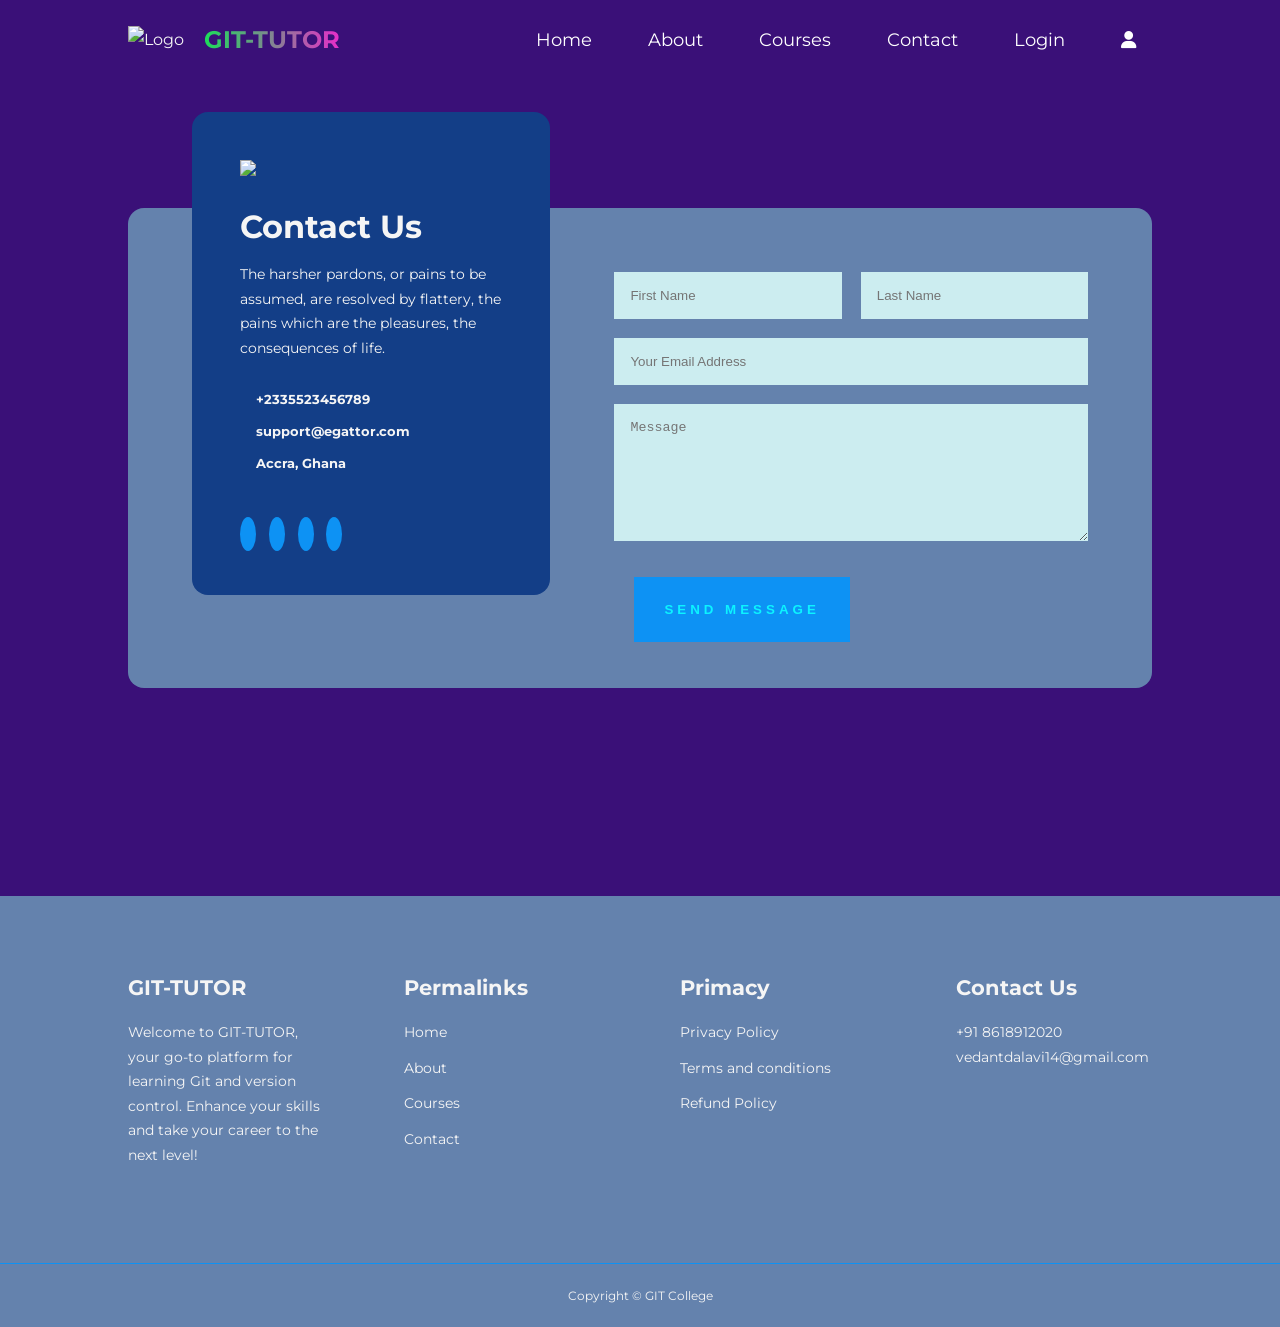
==== contact.html @ 20870d92 "New Project" ====
<!DOCTYPE html>
<html lang="en">

<head>
    <meta charset="UTF-8">
    <meta name="viewport" content="width=device-width, initial-scale=1.0">
    <title>GIT-TUTOR</title>

    <!-- ICONSCOUT CDN -->
    <link rel="stylesheet" href="https://cdnjs.cloudflare.com/ajax/libs/font-awesome/6.6.0/css/all.min.css">
    <link rel="stylesheet" href="https://unicons.iconscout.com/release/v4.0.8/css/line.css">
    <link rel="preconnect" href="https://fonts.googleapis.com">
    <link rel="preconnect" href="https://fonts.gstatic.com" crossorigin>
    <link href="https://fonts.googleapis.com/css2?family=Montserrat:ital,wght@0,100..900;1,100..900&display=swap"rel="stylesheet">

    <link rel="stylesheet" href="index.css">
    <link rel="stylesheet" href="contact.css">
    <link rel="icon" href="logo.png">

</head>

<body>
    <!--===  START OF NAV BAR  ===-->
    <nav>
        <div class="container nav__container">
    
            <a href="index.html" class="logo-container">
                <img src="logo.png" alt="Logo" class="logo">
                <h4>GIT-TUTOR</h4>
            </a>
    
            <ul class="nav__menu" id="nav-menu">
                <li>
                    <a href="index.html" class="nav-link">Home</a>
                </li>
                <li>
                    <a href="about.html" class="nav-link">About</a>
                </li>
                <li>
                    <a href="login1.html" class="nav-link">Courses</a>
                </li>
                <li>
                    <a href="contact.html" class="nav-link">Contact</a>
                </li>
                <li>
                    <a href="login1.html" class="nav-link">Login</a>
                </li>
                <li>
                    <a href="profile.html" class="nav-link">
                        <i class="fa-solid fa-user"></i> 
                    </a>
                </li>
            </ul>
    
            <button id="open-menu-btn" class="menu-btn"><i class="fa-solid fa-bars"></i></button>
            <button id="close-menu-btn" class="menu-btn"><i class="fa-solid fa-xmark"></i></button>
        </div>
    </nav>
    <!--===  END OF NAV BAR  ===-->

    <section class="contact">
        <div class="container contact__container">

            <aside class="contact__aside">
                <div class="aside__image">
                    <img src="contact.png">
                </div>
                <h2>Contact Us</h2>
                <p>
                    The harsher pardons, or pains to be assumed, are resolved by flattery, the pains which are the pleasures, the consequences of life.
                </p>        
                <ul class="contact__details">
                    <li>
                        <i class="uil uil-phone-times"></i>       
                            <h5>+2335523456789</h5>       
                    </li>       
                    <li>       
                        <i class="uil uil-envelope"></i>       
                        <h5>support@egattor.com</h5>
                    </li>
                    <li>
                        <i class="uil uil-location-point"></i>
                        <h5>Accra, Ghana</h5>
                    </li>
                </ul>

                <ul class="contact__socials">
                    <li> <a href="https://facebook.com"><i class="uil uil-facebook-f"></i></a> </li>       
                    <li> <a href="https://instagram.com"><i class="uil uil-instagram"></i></a> </li>          
                    <li> <a href="https://twitter.com"><i class="uil uil-twitter"></i></a> </li>          
                    <li> <a href="https://linkedin.com"><i class="uil uil-linkedin-alt"></i></a> </li>
                </ul>
            </aside>

            <form action="https://formspree.io/f/xjkvyyja" method="post" class="contact__form">
                <div class="form__name">
                    <input type="text" name="First Name" placeholder="First Name" required>
                    <input type="text" name="Last Name" placeholder="Last Name" required>
                </div>
            
                <input type="email" name="Email Address" placeholder="Your Email Address" required>
                <textarea name="Message" rows="7" placeholder="Message" required></textarea>
                <button type="submit" class="btn btn-primary">Send Message</button>
            </form>

        </div>
    </section>


    
<footer>
    <div class="container footer__container">

        <div class="footer__1">
            <a href="index.html" class="footer__logo">
                <h4>GIT-TUTOR</h4>
            </a>
            <p>
                Welcome to GIT-TUTOR, your go-to platform for learning Git and version control. Enhance your skills and take your career to the next level!
            </p>
        </div>

        <div class="footer__2">
            <h4>Permalinks</h4>
            <ul class="permalinks">
                <li><a href="index.html">Home</a></li>
                <li><a href="about.html">About</a></li>
                <li><a href="courses.html">Courses</a></li>
                <li><a href="contact.html">Contact</a></li>
            </ul>
        </div>

        <div class="footer__3">
            <h4>Primacy</h4>
            <ul class="privacy">
                <li><a href="#">Privacy Policy</a></li>
                <li><a href="#">Terms and conditions</a></li>
                <li><a href="#">Refund Policy</a></li>
            </ul>
        </div>

        <div class="footer__4">
            <h4>Contact Us</h4>
            <div>
                <p>+91 8618912020</p>
                <p>vedantdalavi14@gmail.com</p>
            </div>

            <ul class="footer__socials">
                <li><a href="#"><i class="uil uil-facebook-f"></i></a></li>
                <li><a href="#"><i class="uil uil-instagram-alt"></i></a></li>
                <li><a href="#"><i class="uil uil-twitter"></i></a></li>
                <li><a href="#"><i class="uil uil-linkedin-alt"></i></a></li>
            </ul>
        </div>
    </div>
    
    <div class="footer__copyright">
        <small>Copyright &copy; GIT College</small>
    </div>
</footer>


<script src="main.js"> </script>
</body>

</html>
---- index.css ----
* {
    margin: 0;
    padding: 0;
    border: 0;
    outline: 0;
    text-decoration: none;
    list-style: none;
    box-sizing: border-box;
}


  



:root {
    --color-primary: #133E87;
    --color-success: #00bf8e;
    --color-warning: #f7c94b;
    --color-danger: #f75842;
    --color-danger-variant: rgba(247, 88, 66, 0.4);
    --color-white: #F5F5F5;
    --color-light: rgba(255, 255, 255, 0.7);
    --color-black: #000;
    --color-bg: #ccedf0;
    --color-bg1:  #6482AD;
    --color-bg3: #3A1078;
    --color-bg2: #0D92F4;
    --container-width-lg: 80%;
    --container-width-md: 90%;
    --container-width-sm: 94%;
    --transition: all 400ms ease;
}

body {
    font-family: "Montserrat";
    line-height: 1.7;
    color: var(--color-white);
    background: var(--color-bg3);
    /* transition: background 0.2s linear; */
}

.container {
    width: var(--container-width-lg);
    margin: 0 auto;
}

section {
    padding: 6rem 0;
}

section h2 {
    text-align: center;
    margin-bottom: 4rem;
}

h1,
h2,
h3,
h4,
h5 {
    line-height: 1.2;
}

h1 {
    font-size: 2.4rem;
}

h2 {
    font-size: 2rem;
}


h3 {
    font-size: 1.6rem;
}



h4 {
    font-size: 1.3rem;
}


a {
    color: var(--color-white);
}

img {
    width: 100%;
    display: block;
    object-fit: cover;
}

.btn {
    background: var(--color-bg2);
    position: relative;
    display: inline-block;
    padding: 25px 30px;
    margin: 40px 0;
    color: #0cf3ff;
    text-decoration: none;
    text-transform: uppercase;
    transition: 0.5s;
    letter-spacing: 4px;
    overflow: hidden;
    margin-right: 50px;
    transition: var(--transition);
    font-weight: bold;
    margin: 0 0 35px 20px;
}

a span {
    position: absolute;
    display: block;
}

a span:nth-child(1) {
    top: 0;
    left: 0;
    width: 100%;
    height: 2px;
    background: linear-gradient(90deg, transparent,#ff6ec7);
    animation: animate1 1s linear infinite;
}

a span:nth-child(2) {
    top: -100%;
    right: 0;
    width: 2px;
    height: 100%;
    background: linear-gradient(180deg, transparent,#ff6ec7);
    animation: animate2 1s linear infinite;
    animation-delay: 0.25s;
}

a span:nth-child(3) {
    bottom: 0;
    right: 0;
    width: 100%;
    height: 2px;
    background: linear-gradient(270deg, transparent, #ff6ec7);
    animation: animate3 1s linear infinite;
    animation-delay: 0.50s;
}

a span:nth-child(4) {
    bottom: -100%;
    left: 0;
    width: 2px;
    height: 100%;
    background: linear-gradient(360deg, transparent, #ff6ec7);
    animation: animate4 1s linear infinite;
    animation-delay: 0.75s;
}

@keyframes animate1 {
    0% {
        left: -100%;
    }

    50%,
    100% {
        left: 100%;
    }
}

@keyframes animate2 {
    0% {
        top: -100%;
    }

    50%,
    100% {
        top: 100%;
    }
}

@keyframes animate3 {
    0% {
        right: -100%;
    }

    50%,
    100% {
        right: 100%;
    }
}

@keyframes animate4 {
    0% {
        bottom: -100%;
    }

    50%,
    100% {
        bottom: 100%;
    }
}

.btn:hover {

    background: transparent;

    /* color: var(--color-white);
    border-color: var(--color-white); */
    background: #ff6ec7;
    color: #000;
    box-shadow: 0 0 5px #ff6ec7, 0 0 25px #ff6ec7, 0 0 50px #ff6ec7, 0 0 200px #ff6ec7;
    -webkit-box-reflect: below 1px linear-gradient(transparent, #0005);
}

.btn:active {

    background: transparent;

    /* color: var(--color-white);
    border-color: var(--color-white); */
    background: #ff6ec7;
    color: #000;
    box-shadow: 0 0 5px #ff6ec7, 0 0 25px #ff6ec7, 0 0 50px #ff6ec7, 0 0 200px #ff6ec7;
    -webkit-box-reflect: below 1px linear-gradient(transparent, #0005);
}

/* .btn-primary {
    background: var(--color-danger);
    color: var(--color-white);
} */


nav {
    background: transparent;
    width: 100vw;
    height: 5rem;
    position: fixed;
    top: 0;
    z-index: 11;
}

#app {
    overflow: hidden;
    touch-action: pan-up;
}

#app canvas {
    display: block;
    position: fixed;
    z-index: -1;
    top: 0;
    position: absolute;
}

.window-scroll {
    background: var(--color-primary);
    box-shadow: 0 1rem 2rem rgba(0, 0, 0, 0.2);
}

.logo-container {
    display: flex; /* Align items horizontally */
    align-items: center; /* Vertically centers items */
    text-decoration: none; /* Remove underline on link */
    
}

/* Style for the logo */
.logo {
    width: 70px; /* Adjust width as needed */
    height: auto;
    margin-right: 6px; /* Spacing between logo and text */
}

/* Style for the text */
.logo-container h4 {
    font-size: 1.5rem; /* Adjust font size if necessary */
    font-weight: bold;
    background: linear-gradient(270deg, #ff0066, #ffcc00, #e82dc9, #1cdd59);
    background-size: 300% 300%;
    background-clip: text;
    -webkit-text-fill-color: transparent;
    animation: gradientAnimation 5s ease infinite;

}

@keyframes gradientAnimation {
    0% {
        background-position: 0% 50%;
    }
    100% {
        background-position: 100% 50%;
    }
}

.nav__container::before {
    content: '';
    position: absolute;
    top: 0;
    left: -100%;
    width: 100%;
    height: 100%;
    background: linear-gradient(90deg, transparent, rgba(255, 255, 255, .4), transparent);
    transition: .5s;
}
.nav__container:hover::before {
    left: 100%;
}

.nav__container {
    height: 100%;
    display: flex;
    justify-content: space-between;
    align-items: center;
}

.nav__menu {

    display: flex;

    align-items: center;

    gap: 1.5rem;
    position: relative; 
    /* linear-gradient: (155deg,#00fffc,#eee); */
    

}

.nav__menu li {
    margin: 0rem 1rem;
    position: relative;
    display: flex;
    align-items: center;
    flex-direction: column;
    /* Stack icon and text */
}

.nav-link {
    color: white;
    text-decoration: none;
    /* opacity: 0; */
    /* Hide text initially */
    transition: .3s;
    font-family: "Montserrat";
    font-size: 1.1rem;

}
.nav__menu a:hover {
    color: var(--color-danger);
}
.menu-btn {
    display: none;
    background: none;
    border: none;
    color: white;
    cursor: pointer;
    font-size: 1.5rem;
    transition: transform 0.3s ease;
}

.menu-btn:hover {
    transform: scale(1.1);
    /* Slightly enlarge on hover */
}

header {
    position: relative;
    top: 5rem;
    overflow: hidden;
    height: 70vh;
    margin-bottom: 5rem;
}

.header__container {
    display: grid;
    grid-template-columns: 1fr 1fr;
    align-items: center;
    gap: 5rem;
    height: 100%;

}

.header__left p {
    margin: 1rem 0 2.4rem;
}

.categories {
    background: var(--color-bg1);
}

.categories h1 {
    line-height: 1;
    margin-bottom: 3rem;
}

.categories__container {
    display: grid;
    grid-template-columns: 40% 60%;
    gap: 4rem; 

}

.categories__left {
    margin-right: 4rem;
}

.categories__left p {
    margin: 1rem 0 3rem;
}

.categories__right {
    display: grid;
    grid-template-columns: repeat(3, 1fr);
    gap: 1.2rem;
}

.category {
    background: var(--color-bg2);
    padding: 2rem;
    border-radius: 2rem;
    transition: var(--transition);
}

.category:hover {
    box-shadow: 0 3rem 3rem rgba(0, 0, 0, 0.3);
    z-index: 1;
}

.category:nth-child(2) .category__icon {
    background: var(--color-danger);
}

.category:nth-child(3) .category__icon {
    background: var(--color-success);
}

.category:nth-child(4) .category__icon {
    background: var(--color-warning);
}

.category:nth-child(5) .category__icon {
    background: var(--color-success);
}

.category__icon {
    background: var(--color-primary);
    padding: 0.7rem;
    border-radius: 0.9rem;
}

.category h5 {
    margin: 2rem 0 1rem;
}

.category p {
    font-size: 0.85rem;
}

.courses {
    margin-top: 10rem;
}

.courses__container {
    display: grid;
    grid-template-columns: repeat(3, 1fr);
    gap: 2rem;
}

.course {
    background: var(--color-bg1);
    text-align: center;
    border: 1px solid transparent;
    transition: var(--transition);
}

.course:hover {
    background: transparent;
    border-color: var(--color-primary);
}

.course__info {
    padding: 2rem;
}

.course__info p {
    margin: 1.2rem 0 2rem;
    font-size: 0.9rem;
}

.faqs {
    background: var(--color-bg);
    box-shadow: inset 0 0 3rem rgba(0, 0, 0, 0.5);
}

.faqs__container {
    display: grid;
    grid-template-columns: 1fr 1fr;
    gap: 1rem;
}

.faq {
    padding: 2rem;
    display: flex;
    align-items: center;
    gap: 1.4rem;
    height: fit-content;
    background: var(--color-primary);
    cursor: pointer;
}

.faq h4 {
    font-size: 1rem;
    line-height: 2.2;
}

.faq__icon {
    align-self: flex-start;
    font-size: 1.2rem;
}

.faq p {
    margin-top: 0.8rem;
    display: none;
}

.faq.open p {
    display: block;
}

.testimonials__container {
    overflow-x: hidden;
    position: relative;
    margin-bottom: 5rem;
}

.testimonial {
    padding-top: 2rem;
}

.avatar {
    width: 6rem;
    height: 6rem;
    border-radius: 50%;
    overflow: hidden;
    margin: 0 auto 1rem;
    border: 1rem solid var(--color-bg1);
}

.testimonial__info {
    text-align: center;
}

.testimonial__body {
    background: var(--color-primary);
    padding: 2rem;
    margin-top: 3rem;
    position: relative;
}

.testimonial__body::before {
    content: "";
    display: block;
    background: linear-gradient(135deg, transparent, var(--color-primary), var(--color-primary), var(--color-primary));
    width: 3rem;
    height: 3rem;
    position: absolute;
    left: 50%;
    top: -1.5rem;
    transform: rotate(45deg);
}

footer {
    background: var(--color-bg1);
    padding-top: 5rem;
    font-size: 0.9rem;
}
/* footer h4,a{
    color: var(--color-black);
} */
.footer__container {
    display: grid;
    grid-template-columns: repeat(4, 1fr);
    gap: 5rem;
}

.footer__container div h4 {
    margin-bottom: 1.2rem;
}

.footer__1 p {
    margin: 0 0 2rem;
}

footer ul li {
    margin-bottom: 0.7rem;
}

footer ul li a:hover {
    text-decoration: underline;
}

.footer__socials {
    display: flex;
    gap: 1rem;
    font-size: 1.2rem;
    margin-top: 2rem;
}

.footer__copyright {
    text-align: center;
    margin-top: 4rem;
    padding: 1.2rem 0;
    border-top: 1px solid var(--color-bg2);
}

header,section,footer {
    opacity: 0;
    transform: translateY(-100%);
    animation: slideDownBody 1.5s ease-out forwards;
  }
  
  @keyframes slideDownBody {
    from {
      opacity: 0;
      transform: translateY(-100%);
    }
    to {
      opacity: 1;
      transform: translateY(0);
    }
  }
  

/* ========================media queries ======================== */
@media screen and (max-width: 1024px) {
    .container{
        width: var(--container-width-md);
    }
    h1{
        font-size: 2.2rem;
    }
    h2{
        font-size: 1.7rem;
    }
    h3{
        font-size: 1.4rem;
    }
    h4{
        font-size: 1.2rem;
    }

    .menu-btn{
        display: inline-block;
        background: transparent;
        font-size: 1.8rem;
        color: var(--color-white);
        cursor: pointer;
    }
    nav button#close-menu-btn{
        display: none;

    }
    .nav__menu{
        position: fixed;
        top: 5rem;
        right: 5%;
        height: fit-content;
        width: 18rem;
        flex-direction: column;
        gap: 0;
        /* background-color: var(--color-black); */
        display: none;
    }
    .icon{
        margin-top: 0.5rem; /* Reduce space above icon */
    font-size: 1.2rem; /* Adjust icon size */
    }
    .nav__menu li{
        width: 100%;
        height: 5.8rem;
        animation: animateNavItems 400ms linear forwards;
        transform-origin: top right;
        opacity: 0;
    }
    .nav__menu li:nth-child(2){
        animation-delay: 200ms;
    }
    .nav__menu li:nth-child(3){
        animation-delay: 400ms;
    }
    .nav__menu li:nth-child(4){
        animation-delay: 600ms;
    }
    .nav__menu li:nth-child(5){
        animation-delay: 800ms;
    }
    .nav__menu li:nth-child(6){
        animation-delay: 1000ms;
    }
    
    @keyframes animateNavItems {
        0%{
            transform: rotateZ(-90deg) rotateX(90deg) scale(0.1);

        } 
        100%{
            transform: rotateZ(0) rotateX(0) scale(1);
            opacity: 1;
        }       
    }
    .nav__menu li a{
        background: var(--color-primary);
        box-shadow: -4rem 6rem 10rem rgba(0, 0, 0,0.6);
        width: 100%;
        height: 100%;
        display: grid;
        place-items: center;
    }
    .nav__menu li a:hover{
        background: var(--color-bg2);
        color: var(--color-white);
    }

    header{
        height: 52vh;
        margin-bottom: 4rem;
    }
    .header__container{
        gap:0;
        padding-bottom: 3rem;
    }

    .categories{
        height: auto;
    }
    .categories__container{
        grid-template-columns: 1fr;
        gap: 3rem;
    }
    .categories__left{
        margin-right: 0;
    }


    .courses{
        margin-top: 0;
    }
    .courses__container{
        grid-template-columns: 1fr 1fr;

    }
    .faqs__container{
        grid-template-columns: 1fr;
    }
    .faq{
        padding: 1.5rem;
    }

    .footer__container{
        grid-template-columns: 1fr 1fr;
    }
}

@media  screen and (max-width:600px) {
    
    .container{
        width: var(--container-width-sm);
    }
    .nav__menu{
        right: 3%;
    }
    header{
        height: 100vh;
    }
    .header__container{
        grid-template-columns: 1fr;
        text-align: center;
        margin-top: 0;
    }
    .header__left p{
        margin-bottom: 1.3rem;
    }

    .categories__right{
        grid-template-columns: 1fr 1fr;
        gap: 0.7rem;
    }
    .category{
        padding: 1rem;
        border-radius: 1rem;
    }
    .category__icon{
        margin-top: 4px;
        display: inline-block;
    }

    .courses__container{
        grid-template-columns: 1fr;
    }
    .testimonials__body{
        padding: 1.2rem;
    }
    .footer__container{
        grid-template-columns: 1fr;
        text-align: center;
        gap: 2rem;
    }
    .footer__1 p{
        margin: 1 rem auto;
    }
    .footer__socials{
        justify-content: center;
    }
}
---- contact.css ----
.contact__container {
    background: var(--color-bg1);
    padding: 4rem;
    display: grid;
    grid-template-columns: 40% 60%;
    gap: 4rem;
    height: 30rem;
    margin: 7rem auto;
    border-radius: 1rem;
}
.contact__aside {
    background: var(--color-primary);
    padding: 3rem;
    border-radius: 1rem;
    position: relative;
    bottom: 10rem;
} 

.aside__image {
    /* width: 15rem; */
    margin-bottom: 2rem;
}

.contact__aside h2 {
    text-align: left;
    margin-bottom: 1rem;
}

.contact__aside p {
    font-size: 0.9rem;
    margin-bottom: 2rem;
}

.contact__details li {
    display: flex;
    gap: 1rem;
    align-items: center;
    margin-bottom: 1rem;
}

.contact__socials {
    display: flex;
    gap: 0.8rem;
    margin-top: 3rem;
}

.contact__socials a {
    background: var(--color-bg2);
    padding: 0.5rem;
    border-radius: 50%;
    font-size: 0.9rem;
    transition: var(--transition);
}

.contact__socials a:hover {
    background: transparent;
}

.contact__form {
    display: flex;
    flex-direction: column;
    gap: 1.2rem;
    margin-right: 4rem;
}

.form__name {
    display: flex;
    gap: 1.2rem;
}

.contact__form input[type="text"] {
    width: 50%;
}

input, textarea {
    width: 100%;
    padding: 1rem;
    background: var(--color-bg);
    color: var(--color-black);
}

.contact__form .btn {
    width: max-content;
    margin-top: 1rem;
    cursor: pointer;
}

@media screen and (max-width: 1024px) {
    .contact {
        padding-bottom: 0;
    }
    .contact__container {
        gap: 1.5rem;
        margin-top: 3rem;
        height: auto;
        padding: 1.5rem;
    }
    .contact__aside {
        width: auto;
        padding: 1.5rem;
        bottom: 0;
    }
    .contact__form {
        align-self: center;
        margin-right: 1.5rem;
    }
}

@media screen and (max-width: 600px) {
    .contact__container {
        grid-template-columns: 1fr;
        gap: 3rem;
        margin-top: 0;
        padding: 0;
    }
    .contact__form {
        flex-direction: column;
    }
    .form__name {
        flex-direction: column;
    }
    .form__name input[type="text"] {
        width: 100%;
    }
}
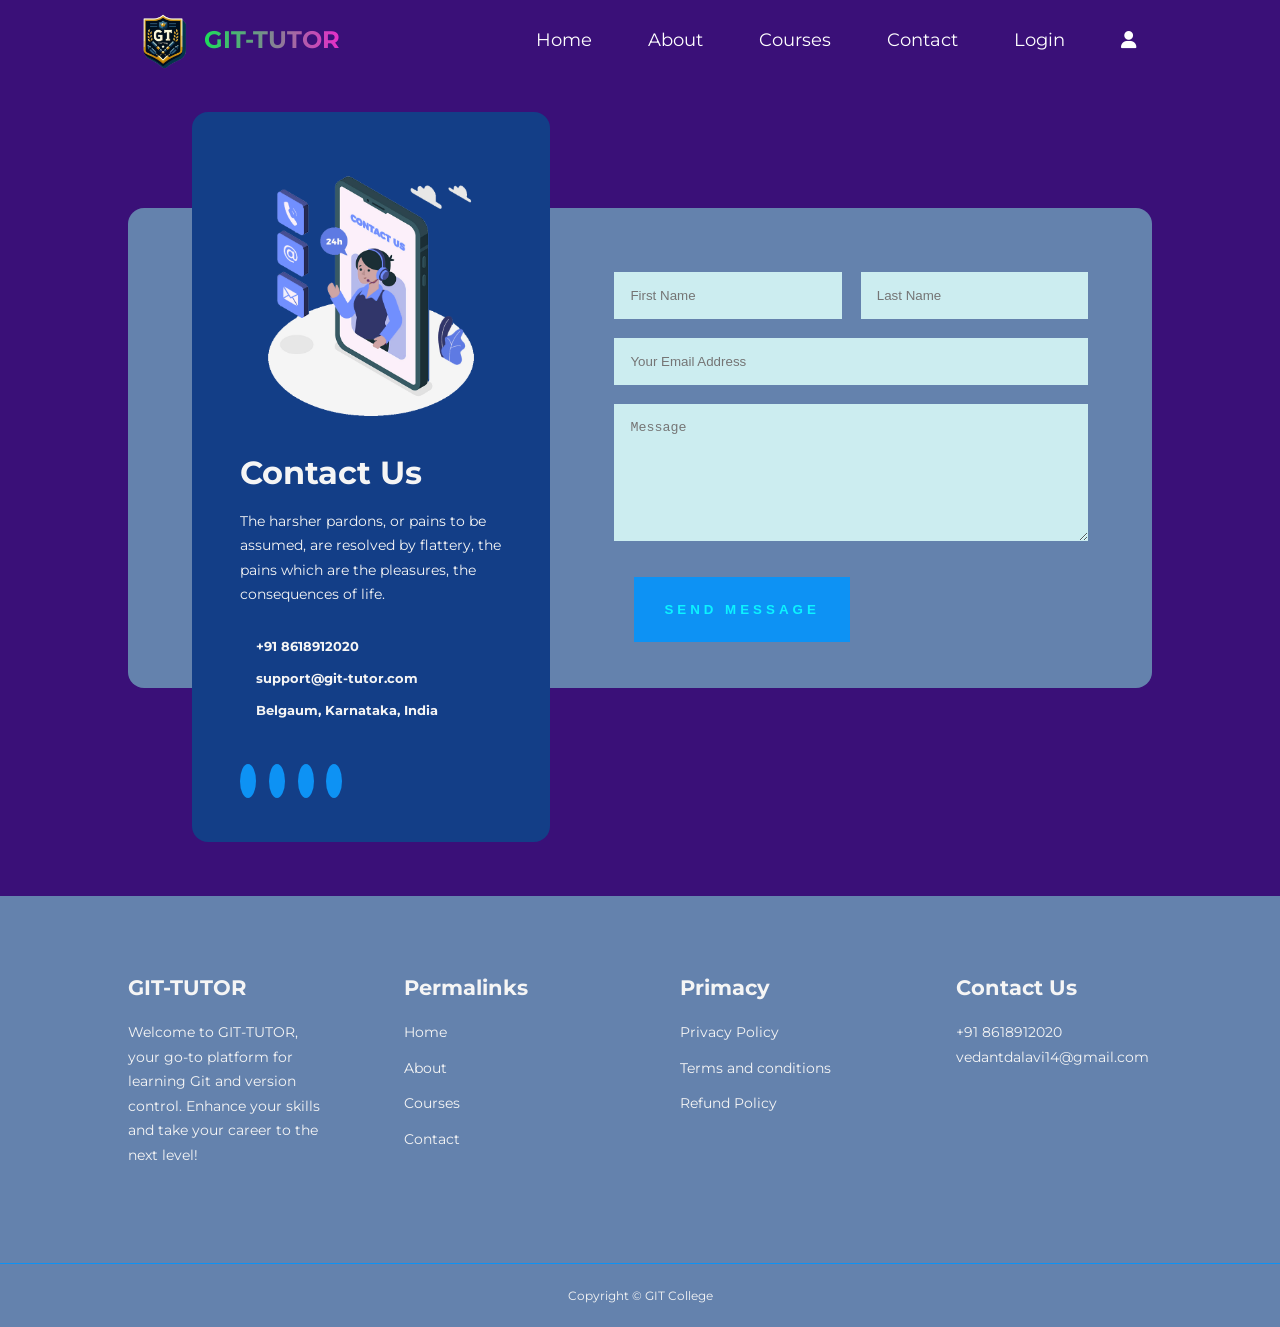
==== commit ac7b7b30: "Done !!" ====
--- a/contact.html
+++ b/contact.html
@@ -15,7 +15,7 @@
 
     <link rel="stylesheet" href="index.css">
     <link rel="stylesheet" href="contact.css">
-    <link rel="icon" href="logo.png">
+    <link rel="icon" href="images/logo.png">
 
 </head>
 
@@ -25,7 +25,7 @@
         <div class="container nav__container">
     
             <a href="index.html" class="logo-container">
-                <img src="logo.png" alt="Logo" class="logo">
+                <img src="images/logo.png" alt="Logo" class="logo">
                 <h4>GIT-TUTOR</h4>
             </a>
     
@@ -63,7 +63,7 @@
 
             <aside class="contact__aside">
                 <div class="aside__image">
-                    <img src="contact.png">
+                    <img src="images/contact.png">
                 </div>
                 <h2>Contact Us</h2>
                 <p>
@@ -72,15 +72,15 @@
                 <ul class="contact__details">
                     <li>
                         <i class="uil uil-phone-times"></i>       
-                            <h5>+2335523456789</h5>       
+                            <h5>+91 8618912020</h5>       
                     </li>       
                     <li>       
                         <i class="uil uil-envelope"></i>       
-                        <h5>support@egattor.com</h5>
+                        <h5>support@git-tutor.com</h5>
                     </li>
                     <li>
                         <i class="uil uil-location-point"></i>
-                        <h5>Accra, Ghana</h5>
+                        <h5>Belgaum, Karnataka, India</h5>
                     </li>
                 </ul>
 
@@ -92,7 +92,7 @@
                 </ul>
             </aside>
 
-            <form action="https://formspree.io/f/xjkvyyja" method="post" class="contact__form">
+            <form action="https://formspree.io/f/xblgbrgl" method="post" class="contact__form">
                 <div class="form__name">
                     <input type="text" name="First Name" placeholder="First Name" required>
                     <input type="text" name="Last Name" placeholder="Last Name" required>
--- a/index.css
+++ b/index.css
@@ -10,7 +10,6 @@
 
 
   
-
 
 
 :root {
